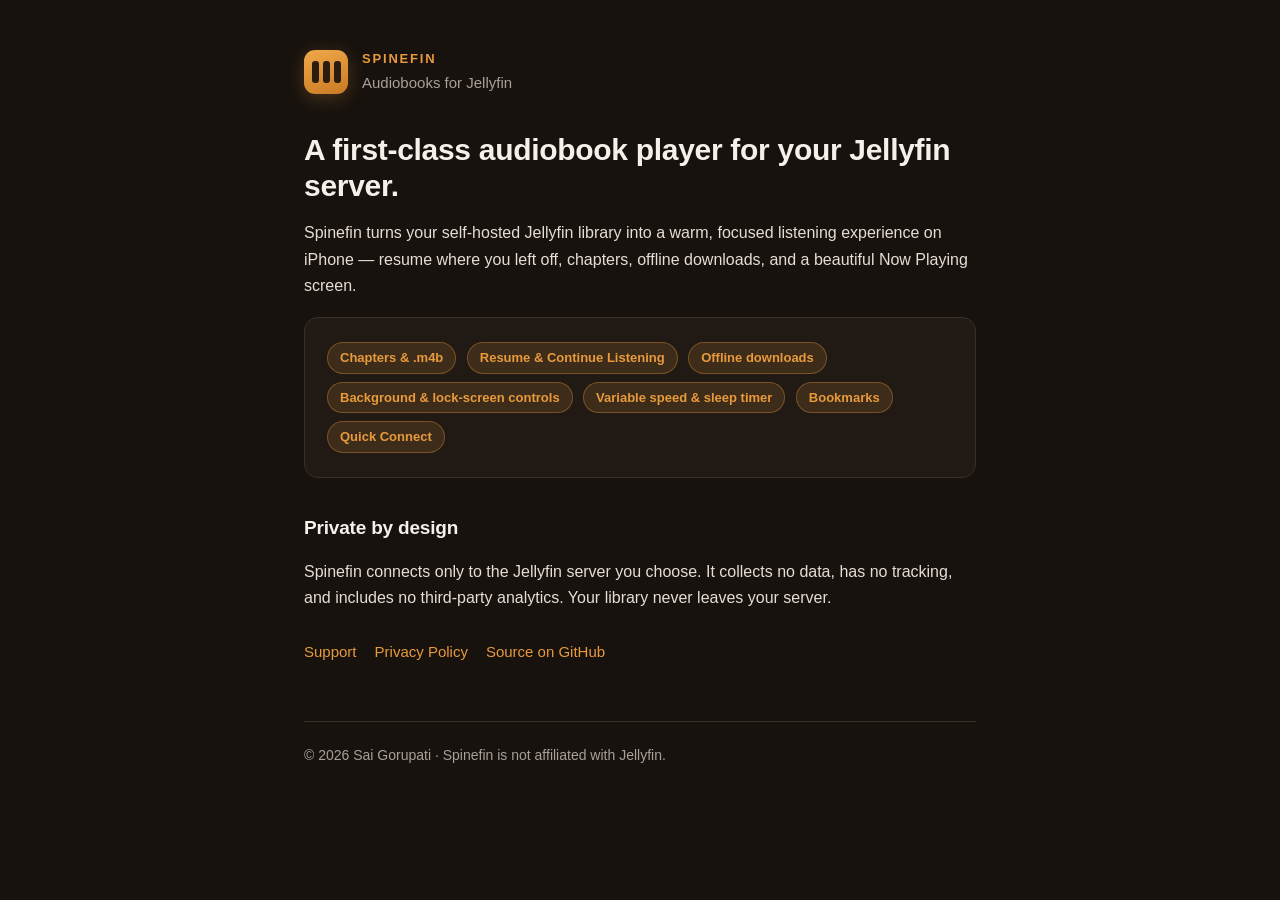
==== docs/index.html @ 80417b67 "Add privacy policy + support pages for GitHub Pages Static, self-contained pages (no tracking, no ex" ====
<!DOCTYPE html>
<html lang="en">
<head>
<meta charset="utf-8">
<meta name="viewport" content="width=device-width, initial-scale=1">
<title>Spinefin — Audiobooks for Jellyfin</title>
<meta name="description" content="Spinefin is a warm, focused audiobook player for your self-hosted Jellyfin library.">
<link rel="stylesheet" href="style.css">
</head>
<body>
<div class="wrap">
  <header>
    <div class="mark"><span></span></div>
    <div>
      <div class="brand">Spinefin</div>
      <p class="tagline">Audiobooks for Jellyfin</p>
    </div>
  </header>

  <h1>A first-class audiobook player for your Jellyfin server.</h1>
  <p>Spinefin turns your self-hosted Jellyfin library into a warm, focused listening experience on iPhone — resume where you left off, chapters, offline downloads, and a beautiful Now Playing screen.</p>

  <div class="card">
    <span class="pill">Chapters &amp; .m4b</span>
    <span class="pill">Resume &amp; Continue Listening</span>
    <span class="pill">Offline downloads</span>
    <span class="pill">Background &amp; lock-screen controls</span>
    <span class="pill">Variable speed &amp; sleep timer</span>
    <span class="pill">Bookmarks</span>
    <span class="pill">Quick Connect</span>
  </div>

  <h2>Private by design</h2>
  <p>Spinefin connects only to the Jellyfin server you choose. It collects no data, has no tracking, and includes no third-party analytics. Your library never leaves your server.</p>

  <nav>
    <a href="support.html">Support</a>
    <a href="privacy.html">Privacy Policy</a>
    <a href="https://github.com/saigorupati/spinefin">Source on GitHub</a>
  </nav>

  <footer>
    © 2026 Sai Gorupati · Spinefin is not affiliated with Jellyfin.
  </footer>
</div>
</body>
</html>
---- docs/style.css ----
:root {
  --bg: #17120e;
  --surface: #211a14;
  --text: #f5f0ea;
  --muted: #a8a099;
  --accent: #e89a3c;
  --border: #3a2f25;
  --radius: 14px;
}

* { box-sizing: border-box; }

html { -webkit-text-size-adjust: 100%; }

body {
  margin: 0;
  background: var(--bg);
  color: var(--text);
  font: 16px/1.65 -apple-system, BlinkMacSystemFont, "Segoe UI", Roboto, Helvetica, Arial, sans-serif;
  -webkit-font-smoothing: antialiased;
}

.wrap {
  max-width: 720px;
  margin: 0 auto;
  padding: 48px 24px 80px;
}

header {
  display: flex;
  align-items: center;
  gap: 14px;
  margin-bottom: 8px;
}

.mark {
  width: 44px;
  height: 44px;
  border-radius: 11px;
  background: linear-gradient(160deg, #f0a849, #c97a23);
  display: grid;
  place-items: center;
  flex: none;
  box-shadow: 0 4px 18px rgba(232, 154, 60, 0.25);
}
.mark span {
  width: 7px;
  height: 22px;
  background: #2a1d10;
  border-radius: 3px;
  box-shadow: 11px 0 0 #2a1d10, -11px 0 0 #2a1d10;
}

.brand { font-size: 13px; letter-spacing: 0.14em; text-transform: uppercase; color: var(--accent); font-weight: 700; }
.tagline { color: var(--muted); margin: 2px 0 0; font-size: 15px; }

h1 { font-size: 30px; line-height: 1.2; margin: 36px 0 6px; letter-spacing: -0.01em; }
h2 { font-size: 19px; margin: 34px 0 10px; letter-spacing: -0.01em; }
.updated { color: var(--muted); font-size: 14px; margin: 0 0 8px; }

p, li { color: #e6ded4; }
a { color: var(--accent); text-decoration: none; }
a:hover { text-decoration: underline; }

.card {
  background: var(--surface);
  border: 1px solid var(--border);
  border-radius: var(--radius);
  padding: 20px 22px;
  margin: 18px 0;
}

ul { padding-left: 22px; }
li { margin: 7px 0; }

.pill {
  display: inline-block;
  background: rgba(232, 154, 60, 0.14);
  color: var(--accent);
  border: 1px solid rgba(232, 154, 60, 0.35);
  border-radius: 999px;
  padding: 4px 12px;
  font-size: 13px;
  font-weight: 600;
  margin: 4px 6px 4px 0;
}

.btn {
  display: inline-block;
  background: var(--accent);
  color: #2a1d10;
  font-weight: 700;
  padding: 12px 22px;
  border-radius: 12px;
  margin-top: 8px;
}
.btn:hover { text-decoration: none; filter: brightness(1.05); }

nav { margin-top: 28px; display: flex; gap: 18px; flex-wrap: wrap; }
nav a { font-size: 15px; }

footer {
  margin-top: 56px;
  padding-top: 22px;
  border-top: 1px solid var(--border);
  color: var(--muted);
  font-size: 14px;
}
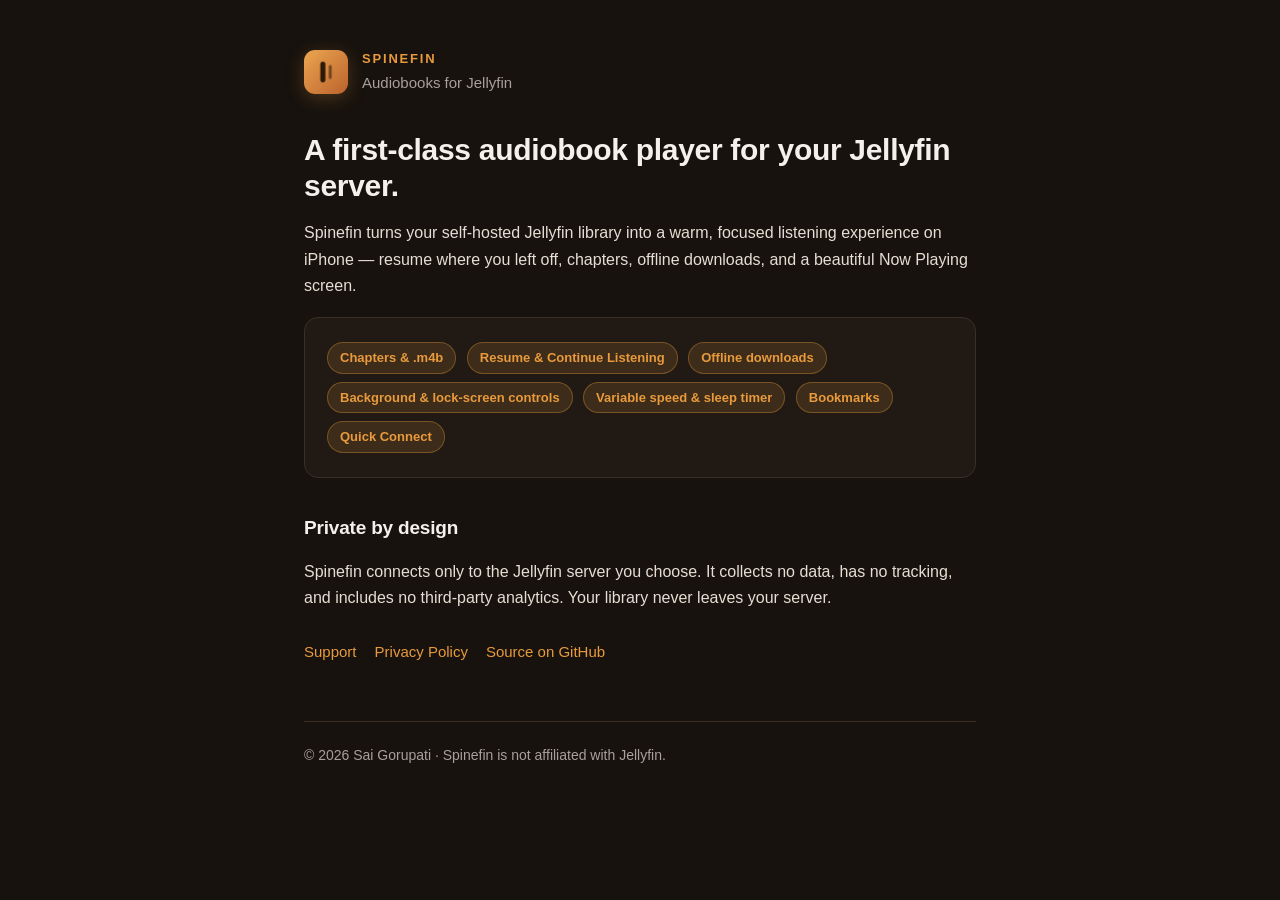
==== commit 40e1d6a9: "Use real app icon on site pages instead of CSS mark Co-Authored-By: Claude Opus 4.8 (1M context) <no" ====
--- a/docs/index.html
+++ b/docs/index.html
@@ -10,7 +10,7 @@
 <body>
 <div class="wrap">
   <header>
-    <div class="mark"><span></span></div>
+    <img class="mark" src="icon.png" alt="Spinefin app icon" width="44" height="44">
     <div>
       <div class="brand">Spinefin</div>
       <p class="tagline">Audiobooks for Jellyfin</p>
--- a/docs/style.css
+++ b/docs/style.css
@@ -37,18 +37,9 @@
   width: 44px;
   height: 44px;
   border-radius: 11px;
-  background: linear-gradient(160deg, #f0a849, #c97a23);
-  display: grid;
-  place-items: center;
   flex: none;
+  display: block;
   box-shadow: 0 4px 18px rgba(232, 154, 60, 0.25);
-}
-.mark span {
-  width: 7px;
-  height: 22px;
-  background: #2a1d10;
-  border-radius: 3px;
-  box-shadow: 11px 0 0 #2a1d10, -11px 0 0 #2a1d10;
 }
 
 .brand { font-size: 13px; letter-spacing: 0.14em; text-transform: uppercase; color: var(--accent); font-weight: 700; }
